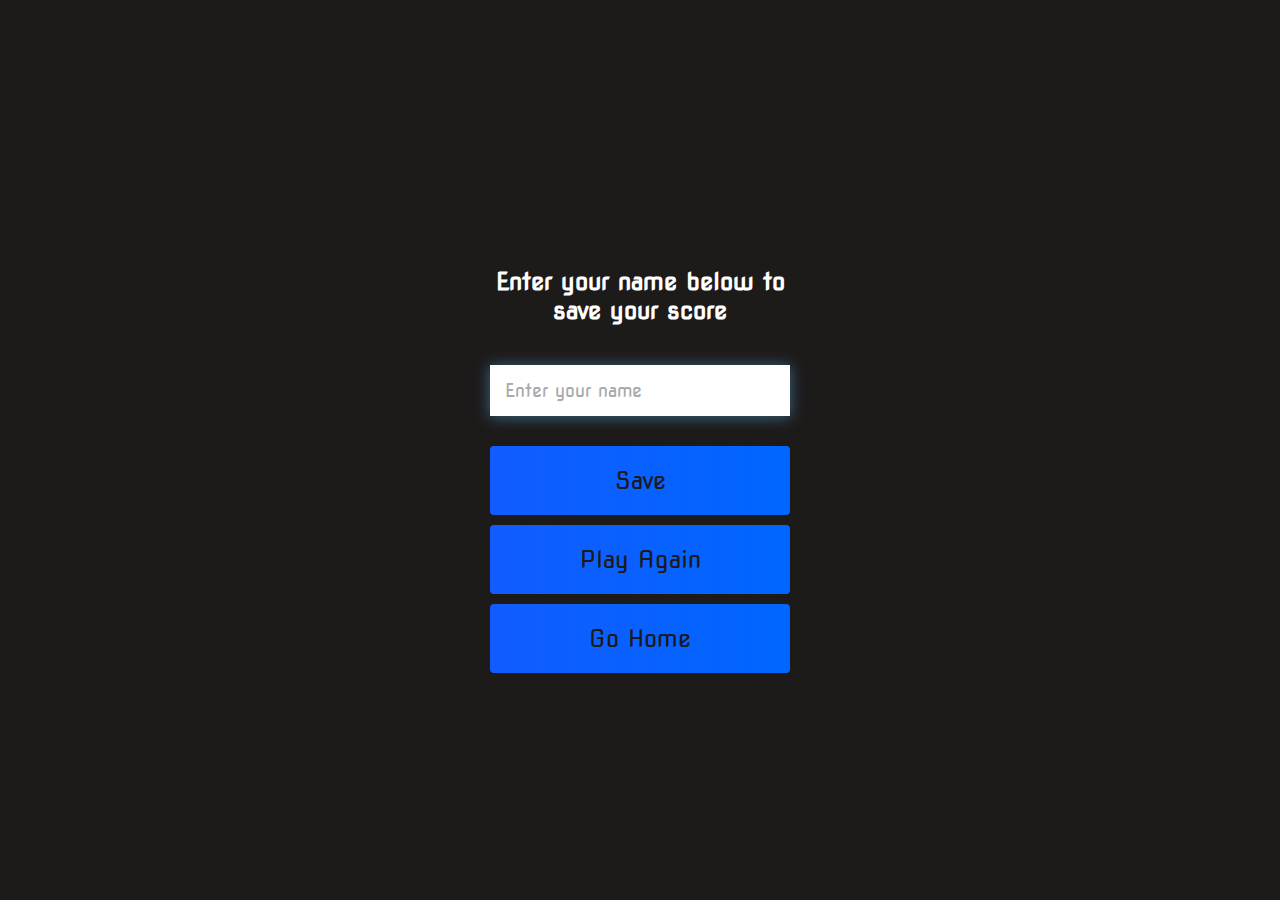
==== end.html @ 0838f8ca "add 'end.html' and 'end.js'" ====
<!DOCTYPE html>
<html lang="en">

<head>
    <meta charset="UTF-8" />
    <meta name="viewport" content="width=device-width, initial-scale=1.0" />
    <title>Document</title>
    <link rel="stylesheet" href="style.css" />
    <link rel="stylesheet" href="https://use.fontawesome.com/releases/v5.15.0/css/all.css" integrity="sha384-OLYO0LymqQ+uHXELyx93kblK5YIS3B2ZfLGBmsJaUyor7CpMTBsahDHByqSuWW+q" crossorigin="anonymous" />
</head>

<body>
    <div class="container">
        <div id="end" class="flex-center flex-column">
            <h1 id="finalScore"></h1>
            <form class="end-form-container">
                <h2 id="end-text">Enter your name below to save your score</h2>
                <input type="text" name="name" id="username" placeholder="Enter your name" />
                <button class="btn" id="saveScoreBtn" type="submit" onclick="saveHighScore(event)" disabled>
            Save
          </button>
            </form>
            <a href="/game.html" class="btn">Play Again</a>
            <a href="/index.html" class="btn">Go Home</a>
        </div>
    </div>
</body>

</html>
---- style.css ----
@import url('https://fonts.googleapis.com/css2?family=Nova+Square&display=swap');
:root {
    background-color: rgb(29, 26, 26)
}

* {
    box-sizing: border-box;
    margin: 0;
    padding: 0;
    font-size: 62.5%;
    font-family: 'Nova Square', cursive;
}

h1 {
    font-size: 5.4rem;
    color: #fff;
    margin-bottom: 5rem;
}

h2 {
    font-size: 4.2rem;
    margin-bottom: 4rem;
}

.container {
    width: 100vw;
    height: 100vh;
    display: flex;
    justify-content: center;
    align-items: center;
    max-width: 80rem;
    margin: 0 auto;
    padding: 2rem;
}

.flex-column {
    display: flex;
    flex-direction: column;
}

.flex-center {
    justify-content: center;
    align-items: center;
}

.justify-center {
    justify-content: center;
}

.text-center {
    text-align: center;
}

.hidden {
    display: none;
}

.btn {
    font-size: 2.4rem;
    padding: 2rem 0;
    width: 30rem;
    text-align: center;
    margin-bottom: 1rem;
    text-decoration: none;
    color: rgb(28, 26, 26);
    background: linear-gradient(90deg, rgb(18, 92, 255) 0%, rgb(0, 102, 255) 100%);
    border-radius: 4px;
}

.btn:hover {
    cursor: pointer;
    box-shadow: 0 0.4rem 1.4rem 0 rgba(8, 114, 244, 0.6);
    transition: transform 150ms;
    transform: scale(1.03);
}

.btn[disabled]:hover {
    cursor: not-allowed;
    box-shadow: none;
    transform: none;
}

#highscore-btn {
    background: linear-gradient(90deg, rgb(255, 247, 9) 0%, rgb(240, 221, 6) 100%);
}

#highscore-btn:hover {
    box-shadow: 0 0.4rem 1.4rem 0 rgba(255, 255, 0, 0.5)
}

.fa-crown {
    font-size: 2.5rem;
    margin-left: 1rem;
}


/* End Page CSS */

.end-form-container {
    width: 100%;
    display: flex;
    flex-direction: column;
    align-items: center;
    max-width: 30rem;
}

input {
    margin-bottom: 1rem;
    width: 20rem;
    padding: 1.5rem;
    font-size: 1.8rem;
    border: none;
    box-shadow: 0 0.1rem 1.4rem 0 rgba(86, 185, 235, 0.5);
}

input::placeholder {
    color: #aaa;
}

#username {
    margin-bottom: 3rem;
    width: 100%;
    outline: none;
}

#end-text {
    font-size: 2.4rem;
    color: #fff;
    text-align: center;
}

#saveScoreBtn {
    border: none;
}

.fa-home {
    margin-left: 1rem;
    font-size: 2rem;
    color: rgb(28, 26, 26)
}
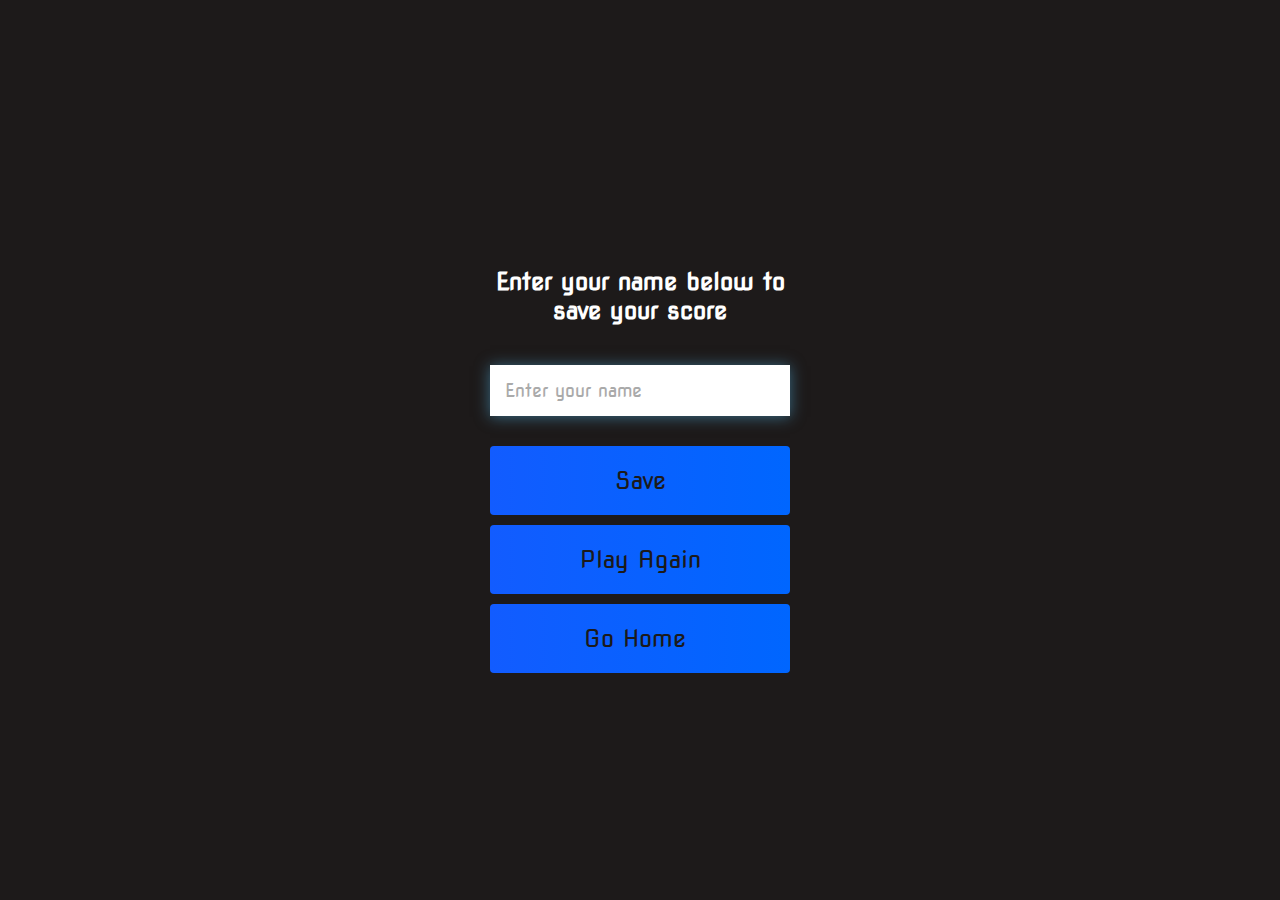
==== commit 836c236a: "add highscores files" ====
--- a/end.html
+++ b/end.html
@@ -16,14 +16,15 @@
             <form class="end-form-container">
                 <h2 id="end-text">Enter your name below to save your score</h2>
                 <input type="text" name="name" id="username" placeholder="Enter your name" />
-                <button class="btn" id="saveScoreBtn" type="submit" onclick="saveHighScore(event)" disabled>
+                <button class="btn" id="saveScoreBtn" type="submit" onclick="saveHighScore(event)">
             Save
           </button>
             </form>
             <a href="/game.html" class="btn">Play Again</a>
-            <a href="/index.html" class="btn">Go Home</a>
+            <a href="/" class="btn">Go Home<i class="fas fa-home"></i></a>
         </div>
     </div>
+    <script src="end.js"></script>
 </body>
 
 </html>